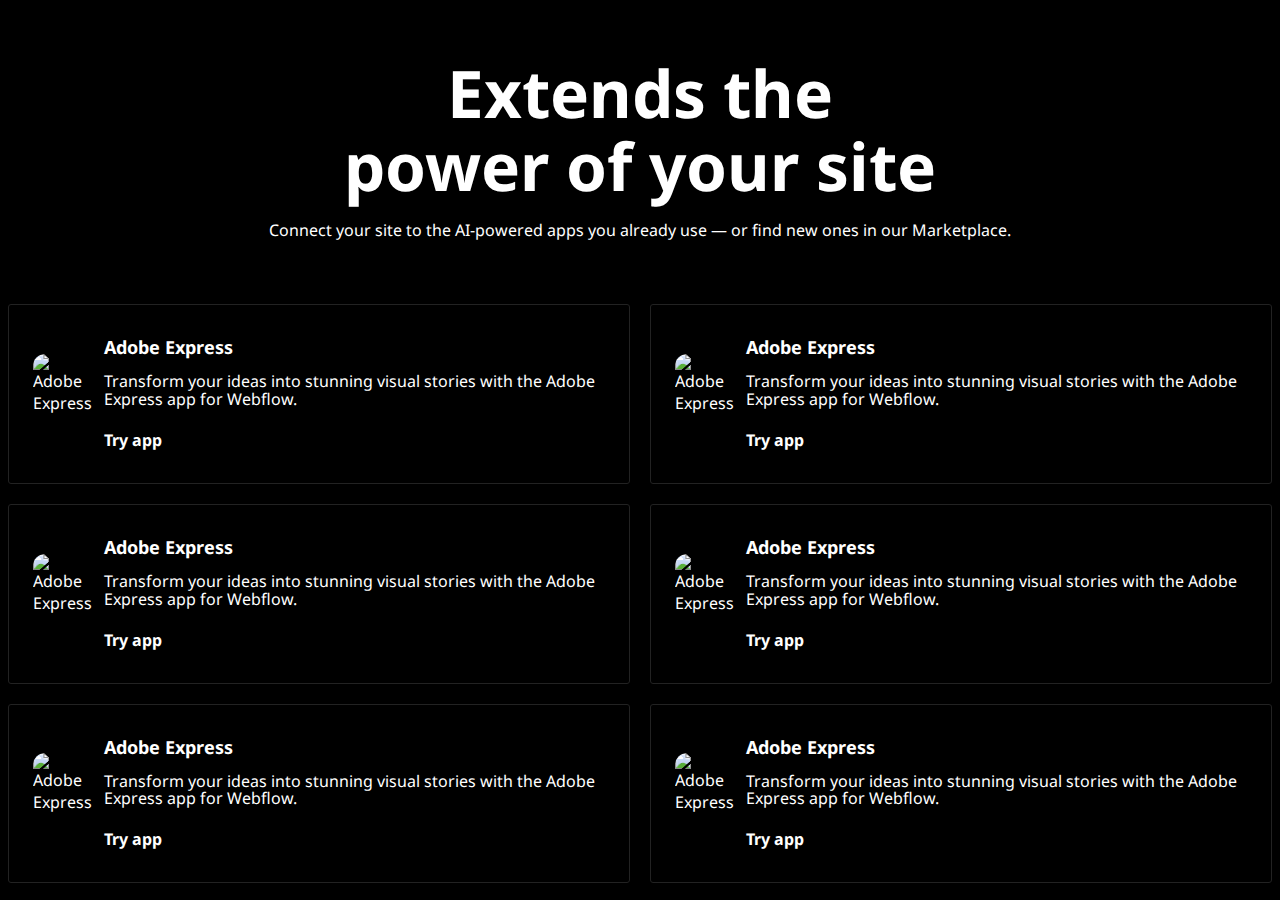
==== 6.11.2024/index.html @ a515a5c8 "init" ====
<!DOCTYPE html>
<html lang="en">
  <head>
    <meta charset="UTF-8" />
    <meta name="viewport" content="width=device-width, initial-scale=1.0" />
    <link rel="stylesheet" href="./styles/main.css" />
    <title>6.11.2024</title>
  </head>
  <body>
    <section>
      <div class="container">
        <div class="stack py-3">
          <h2 class="text-wrap-balance text-center section__title max-w-md">
            Extends the power of your site
          </h2>
          <p class="text-center text-wrap-balance">
            Connect your site to the AI-powered apps you already use — or find
            new ones in our Marketplace.
          </p>
        </div>
        <div class="grid">
          <div class="grid__item">
            <div class="inline card feature">
              <img
                class="feature__logo"
                src="https://cdn.prod.website-files.com/64f93520898fc6f3157fe5bb/66feaddbaba883aff7d31022_66e34e3a7b80d78e7192fc32_untitled__3_%25281%2529-p-500.avif"
                alt="Adobe Express"
              />
              <div class="feature__content">
                <div>
                  <h4>Adobe Express</h4>
                  <p>
                    Transform your ideas into stunning visual stories with the
                    Adobe Express app for Webflow.
                  </p>
                </div>
                <a>Try app</a>
              </div>
            </div>
          </div>
          <div class="grid__item">
            <div class="inline card feature">
              <img
                class="feature__logo"
                src="https://cdn.prod.website-files.com/64f93520898fc6f3157fe5bb/66feaddbaba883aff7d31022_66e34e3a7b80d78e7192fc32_untitled__3_%25281%2529-p-500.avif"
                alt="Adobe Express"
              />
              <div class="feature__content">
                <div>
                  <h4>Adobe Express</h4>
                  <p>
                    Transform your ideas into stunning visual stories with the
                    Adobe Express app for Webflow.
                  </p>
                </div>
                <a>Try app</a>
              </div>
            </div>
          </div>
          <div class="grid__item">
            <div class="inline card feature">
              <img
                class="feature__logo"
                src="https://cdn.prod.website-files.com/64f93520898fc6f3157fe5bb/66feaddbaba883aff7d31022_66e34e3a7b80d78e7192fc32_untitled__3_%25281%2529-p-500.avif"
                alt="Adobe Express"
              />
              <div class="feature__content">
                <div>
                  <h4>Adobe Express</h4>
                  <p>
                    Transform your ideas into stunning visual stories with the
                    Adobe Express app for Webflow.
                  </p>
                </div>
                <a>Try app</a>
              </div>
            </div>
          </div>
          <div class="grid__item">
            <div class="inline card feature">
              <img
                class="feature__logo"
                src="https://cdn.prod.website-files.com/64f93520898fc6f3157fe5bb/66feaddbaba883aff7d31022_66e34e3a7b80d78e7192fc32_untitled__3_%25281%2529-p-500.avif"
                alt="Adobe Express"
              />
              <div class="feature__content">
                <div>
                  <h4>Adobe Express</h4>
                  <p>
                    Transform your ideas into stunning visual stories with the
                    Adobe Express app for Webflow.
                  </p>
                </div>
                <a>Try app</a>
              </div>
            </div>
          </div>
          <div class="grid__item">
            <div class="inline card feature">
              <img
                class="feature__logo"
                src="https://cdn.prod.website-files.com/64f93520898fc6f3157fe5bb/66feaddbaba883aff7d31022_66e34e3a7b80d78e7192fc32_untitled__3_%25281%2529-p-500.avif"
                alt="Adobe Express"
              />
              <div class="feature__content">
                <div>
                  <h4>Adobe Express</h4>
                  <p>
                    Transform your ideas into stunning visual stories with the
                    Adobe Express app for Webflow.
                  </p>
                </div>
                <a>Try app</a>
              </div>
            </div>
          </div>
          <div class="grid__item">
            <div class="inline card feature">
              <img
                class="feature__logo"
                src="https://cdn.prod.website-files.com/64f93520898fc6f3157fe5bb/66feaddbaba883aff7d31022_66e34e3a7b80d78e7192fc32_untitled__3_%25281%2529-p-500.avif"
                alt="Adobe Express"
              />
              <div class="feature__content">
                <div>
                  <h4>Adobe Express</h4>
                  <p>
                    Transform your ideas into stunning visual stories with the
                    Adobe Express app for Webflow.
                  </p>
                </div>
                <a>Try app</a>
              </div>
            </div>
          </div>
        </div>
      </div>
    </section>
  </body>
</html>
---- 6.11.2024/styles/main.css ----
@import url("./1-settings/settings.css");
@import url("./3-generic/generic.css");
@import url("./4-element/element.css");
@import url("./5-objects/object.css");
@import url("./6-components/component.css");
@import url("./7-utitlities/utilities.css");
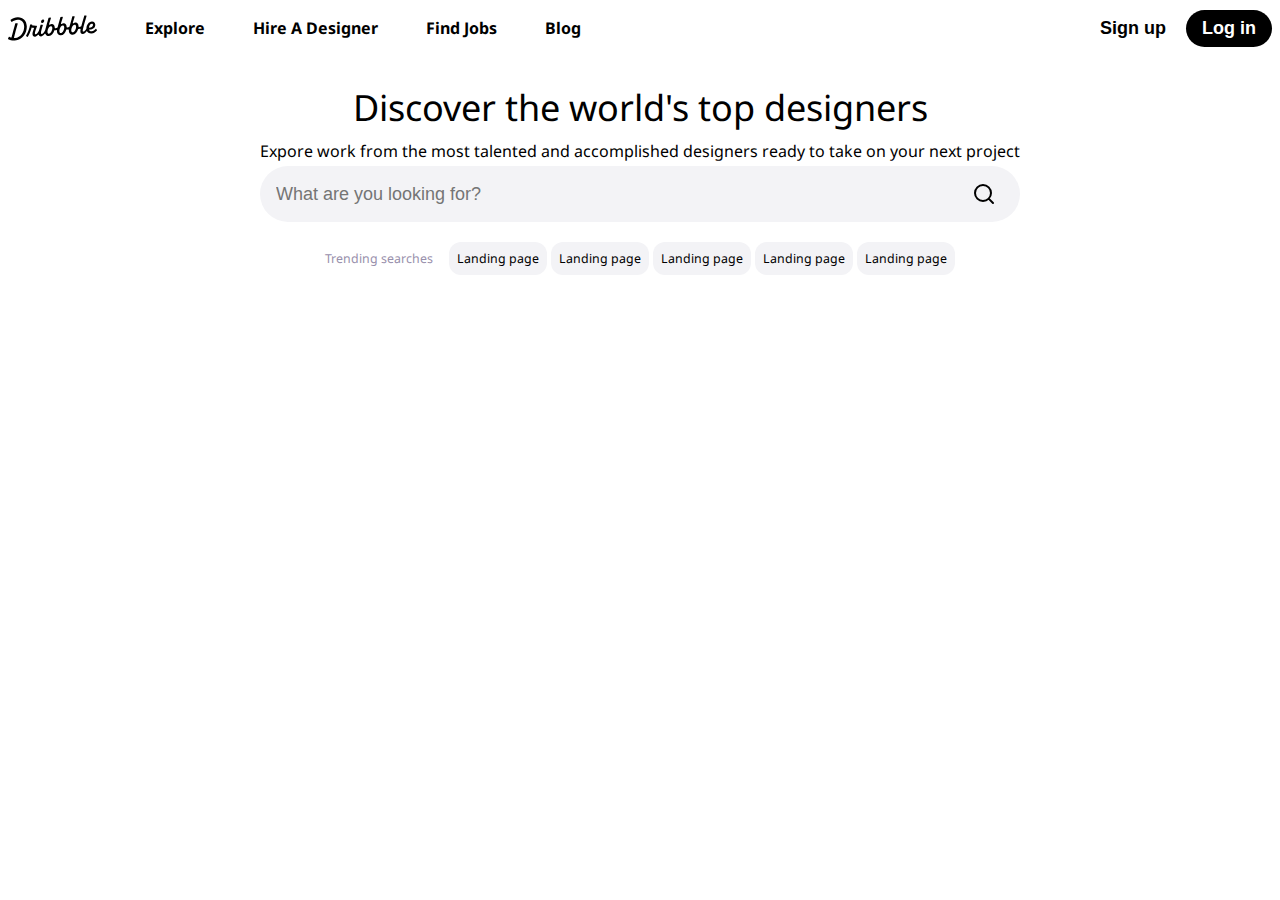
==== commit 172de005: "<mod> chang file date name" ====
--- a/6.11.2024/index.html
+++ b/6.11.2024/index.html
@@ -4,134 +4,118 @@
     <meta charset="UTF-8" />
     <meta name="viewport" content="width=device-width, initial-scale=1.0" />
     <link rel="stylesheet" href="./styles/main.css" />
-    <title>6.11.2024</title>
+    <title>7.11.2024</title>
   </head>
   <body>
+    <nav class="nav">
+      <!-- Nav Desktop -->
+      <div class="inline gap-3 hidden-lg">
+        <a class="nav__brand">
+          <svg
+            xmlns="http://www.w3.org/2000/svg"
+            width="210"
+            height="59"
+            viewBox="0 0 210 59"
+            fill="none"
+          >
+            <title>Dribbble: the community for graphic design</title>
+            <path
+              fill-rule="evenodd"
+              clip-rule="evenodd"
+              d="M206.622 31.928C207.065 31.4116 207.85 31.4352 208.253 31.986H208.25L209.784 34.0834C210.075 34.4864 210.073 35.0425 209.769 35.4349C207.106 38.8893 202.44 42.2143 196.81 42.5359C192.366 42.7887 188.701 41.1051 186.706 37.9221C186.311 37.2925 185.44 37.2557 184.997 37.8511C182.63 41.0286 179.766 43.5134 176.782 43.6845C171.467 43.9876 169.966 40.4228 171.28 32.563C171.412 31.7805 170.726 31.1192 169.987 31.3141C168.885 31.6065 167.715 31.7356 166.528 31.633C166.034 31.5907 165.571 31.8912 165.422 32.3811C163.455 38.8418 158.774 44.8518 152.715 45.1997C148.847 45.421 143.069 43.205 143.647 33.9462C143.695 33.1927 143.019 32.5999 142.323 32.8106C141.11 33.1795 139.804 33.3534 138.474 33.2401C137.981 33.1979 137.52 33.4983 137.371 33.9885C135.404 40.449 130.723 46.4592 124.664 46.8068C120.796 47.0282 115.018 44.8124 115.596 35.5536C115.644 34.7998 114.968 34.207 114.272 34.418C113.059 34.7869 111.753 34.9634 110.423 34.8473C109.93 34.8053 109.469 35.1057 109.32 35.5956C107.352 42.0564 102.672 48.0664 96.6132 48.4142C93.8613 48.5723 90.1398 47.4945 88.4308 43.5264C88.1016 42.7599 87.1144 42.6438 86.6257 43.3105C84.2334 46.5751 81.3193 49.152 78.2762 49.3259C75.1571 49.505 73.4509 48.2535 72.7091 46.0216C72.4458 45.2339 71.4609 45.0467 70.9293 45.6712C68.8002 48.1744 66.3749 50.0082 63.9216 50.1479C60.1393 50.3666 57.9619 47.563 57.7823 44.1667C57.5747 40.204 59.2887 35.564 61.2025 30.4999C61.4684 29.7964 60.9873 29.0348 60.2608 29.0032C59.157 28.956 57.8963 28.8399 56.7113 28.6185C56.1771 28.5159 55.6583 28.8479 55.5063 29.3907C53.243 37.4716 49.7771 45.392 46.8529 50.074C46.5263 50.5984 45.8505 50.7381 45.3593 50.377L43.1264 48.7331C42.6682 48.393 42.5441 47.7397 42.8504 47.247C47.0759 40.478 50.8278 29.8807 52.1215 22.0421C52.2025 21.5415 52.61 21.17 53.0986 21.141L56.0683 20.9697C56.7493 20.9302 57.2861 21.5652 57.162 22.2634L57.1493 22.3372C57.0379 22.959 57.4532 23.5439 58.0532 23.6257C60.7164 23.992 64.6963 24.0366 67.3975 23.9313C68.157 23.9023 68.6938 24.6875 68.4178 25.4226C66.2507 31.1876 63.3469 39.1765 63.5139 42.3382C63.5899 43.7662 64.2204 44.5462 65.3291 44.4829C67.4508 44.3619 70.7141 40.0959 73.1876 35.3455C73.2331 35.261 73.2659 35.169 73.2862 35.0741C74.1196 31.3543 75.3565 27.2068 76.6061 23.0163L76.6837 22.7561C76.8128 22.3188 77.1901 22.0131 77.6306 21.9868L81.1876 21.7839C81.9219 21.7417 82.4712 22.4795 82.2485 23.2093C82.0654 23.8112 81.883 24.409 81.7023 25.0014C78.5723 35.2603 75.9438 43.8759 79.4838 43.6742C81.7978 43.5422 85.0764 39.6164 87.8966 34.0279C87.9421 33.9356 87.9751 33.8381 87.9954 33.7355C88.1372 33.0055 88.3092 32.2416 88.5195 31.4432C90.1639 24.8753 92.0286 18.3691 93.8955 11.855C94.4717 9.8446 95.0481 7.83341 95.6182 5.81945C95.7449 5.37417 96.1245 5.06062 96.57 5.03426L100.221 4.82611C100.963 4.78396 101.512 5.52962 101.279 6.26474C99.8208 10.8388 98.2967 15.7106 96.8487 20.4006C96.5448 21.3887 97.603 22.2107 98.4386 21.6416C99.8791 20.6562 101.545 20.0027 103.158 19.9105C107.267 19.676 110.064 23.0565 110.332 28.1496C110.347 28.4184 110.363 28.7082 110.37 29.0032C110.385 29.5673 110.808 30.023 111.348 30.0704C113.282 30.2417 115.259 29.6673 116.786 28.3051C116.943 28.1654 117.049 27.9757 117.102 27.7701C118.616 21.8916 120.287 16.0568 121.959 10.2147C122.532 8.21455 123.105 6.21353 123.672 4.20956C123.798 3.76427 124.178 3.45072 124.624 3.42438L128.274 3.21623C129.016 3.17408 129.566 3.91972 129.333 4.65484C127.874 9.22892 126.35 14.1007 124.902 18.7907C124.598 19.7788 125.657 20.6008 126.492 20.0317C127.933 19.0463 129.599 18.3929 131.211 18.3006C135.32 18.0662 138.117 21.4466 138.386 26.5399C138.401 26.8084 138.416 27.0985 138.424 27.3935C138.436 27.9573 138.862 28.4132 139.401 28.4607C141.335 28.6318 143.312 28.0573 144.839 26.6951C144.996 26.5557 145.102 26.3659 145.156 26.1604C146.67 20.2818 148.34 14.4471 150.013 8.6051C150.586 6.60484 151.158 4.60372 151.725 2.59968C151.852 2.15439 152.232 1.84085 152.677 1.8145L156.328 1.60635C157.07 1.56419 157.619 2.30985 157.386 3.04497C155.928 7.61902 154.404 12.4908 152.956 17.1808C152.652 18.1689 153.71 18.991 154.546 18.4219C155.986 17.4364 157.652 16.783 159.265 16.6908C163.374 16.4563 166.171 19.8367 166.44 24.9299C166.455 25.2013 166.47 25.4885 166.477 25.7835C166.493 26.3447 166.913 26.8032 167.452 26.8507C169.323 27.0166 171.237 26.4844 172.741 25.2171C172.908 25.0774 173.024 24.8798 173.08 24.6637C174.804 18.0187 177.336 9.31324 179.777 0.981894C179.906 0.541877 180.285 0.236236 180.726 0.209888L184.344 0.0017367C185.078 -0.0404207 185.627 0.692063 185.407 1.42191C182.047 12.5778 179.308 22.3372 177.797 28.0944C175.789 35.9039 175.711 38.1567 177.994 38.025C179.911 37.9143 182.493 35.1952 184.928 31.0847C185.025 30.924 185.075 30.7397 185.083 30.5526C185.402 22.324 190.447 14.8385 197.946 14.409C202.969 14.1218 205.721 17.916 205.918 21.6495C206.293 28.7767 199.248 33.3324 192.42 32.9107C191.625 32.8606 191.047 33.7145 191.397 34.4574C192.351 36.4967 194.359 37.6352 197.787 37.4374C201.048 37.2531 204.468 34.439 206.622 31.928ZM93.7548 33.9278C92.1345 40.4228 94.1017 42.9652 96.646 42.8203C100.823 42.5805 104.864 34.9263 104.553 29.019C104.416 26.4396 102.907 25.0958 101.145 25.1961C98.2106 25.3646 95.0512 28.745 93.7548 33.9278ZM121.808 32.3207C120.188 38.8154 122.155 41.3581 124.7 41.2131H124.697C128.874 40.9734 132.917 33.3192 132.606 27.4119C132.472 24.8324 130.96 23.4886 129.198 23.5887C126.264 23.7574 123.105 27.1379 121.808 32.3207ZM149.862 30.7133C148.242 37.2082 150.209 39.7509 152.753 39.606H152.751C156.925 39.3662 160.971 31.712 160.66 25.8047C160.525 23.2251 159.014 21.8814 157.252 21.9815C154.318 22.1501 151.158 25.5307 149.862 30.7133ZM200.584 22.2239C200.559 20.5218 199.513 19.2887 197.817 19.3862H197.815C194.483 19.5785 191.875 23.1856 191.045 27.562C190.913 28.2577 191.422 28.9058 192.103 28.8899C196.407 28.7821 200.721 25.9416 200.584 22.2239ZM44.3525 25.3837C43.9171 12.1962 35.3423 3.49339 22.6712 3.94658C17.2307 4.19426 11.0052 6.25733 6.32164 9.9461C5.88113 10.2939 5.76719 10.9315 6.06593 11.4163L8.05331 14.6519C8.39254 15.2052 9.11407 15.3185 9.60776 14.9075C13.1724 11.9459 18.0383 10.0041 22.7193 9.79855C31.403 9.43757 37.7828 14.9971 38.1551 25.7367C38.6209 38.2417 30.2157 52.5461 16.7091 53.3207C16.2382 53.3471 15.7471 53.3577 15.2559 53.3577C14.5673 53.3577 14.0585 52.6858 14.2306 51.9901C16.8357 41.4744 19.8763 30.1974 22.9776 19.7029C23.1928 18.973 22.6459 18.2458 21.9143 18.288L17.9648 18.5146C17.5218 18.5409 17.142 18.8492 17.0129 19.2918C14.0331 29.6045 11.0508 40.7895 8.36723 51.284C8.21279 51.89 7.59761 52.2379 7.02544 52.0427C5.62543 51.566 4.34693 51.0232 3.2583 50.3881C2.73677 50.0825 2.07601 50.2987 1.80765 50.8571L0.11142 54.4037C-0.139216 54.9281 0.0455967 55.5709 0.539275 55.8527C4.38489 58.0345 10.223 59.2806 16.0914 58.9462C35.4032 57.8393 44.864 40.0015 44.3525 25.3889V25.3837ZM82.3044 9.18082C79.955 9.31518 77.8713 11.9553 78.0183 14.7377C78.1143 16.5715 79.2917 17.7967 81.1195 17.694C83.4689 17.5596 85.6106 14.7798 85.4714 12.1318C85.3754 10.298 84.0005 9.08333 82.3044 9.18082Z"
+              fill="currentColor"
+            ></path>
+          </svg>
+        </a>
+
+        <ul class="nav__list gap-3">
+          <li class="nav__item">Explore</li>
+          <li class="nav__item">Hire A Designer</li>
+          <li class="nav__item">Find Jobs</li>
+          <li class="nav__item">Blog</li>
+        </ul>
+      </div>
+
+      <!-- Nav Mobile   -->
+      <div class="inline hidden-xs">
+        <button class="btn--ghost">
+          <svg
+            width="35"
+            height="35"
+            viewBox="0 0 15 15"
+            fill="none"
+            xmlns="http://www.w3.org/2000/svg"
+          >
+            <path
+              d="M2 4.5C2 4.22386 2.22386 4 2.5 4H12.5C12.7761 4 13 4.22386 13 4.5C13 4.77614 12.7761 5 12.5 5H2.5C2.22386 5 2 4.77614 2 4.5ZM2 7.5C2 7.22386 2.22386 7 2.5 7H7.5C7.77614 7 8 7.22386 8 7.5C8 7.77614 7.77614 8 7.5 8H2.5C2.22386 8 2 7.77614 2 7.5ZM2 10.5C2 10.2239 2.22386 10 2.5 10H10.5C10.7761 10 11 10.2239 11 10.5C11 10.7761 10.7761 11 10.5 11H2.5C2.22386 11 2 10.7761 2 10.5Z"
+              fill="currentColor"
+              fill-rule="evenodd"
+              clip-rule="evenodd"
+            ></path>
+          </svg>
+        </button>
+        <a class="nav__brand">
+          <svg
+            xmlns="http://www.w3.org/2000/svg"
+            width="210"
+            height="59"
+            viewBox="0 0 210 59"
+            fill="none"
+          >
+            <title>Dribbble: the community for graphic design</title>
+            <path
+              fill-rule="evenodd"
+              clip-rule="evenodd"
+              d="M206.622 31.928C207.065 31.4116 207.85 31.4352 208.253 31.986H208.25L209.784 34.0834C210.075 34.4864 210.073 35.0425 209.769 35.4349C207.106 38.8893 202.44 42.2143 196.81 42.5359C192.366 42.7887 188.701 41.1051 186.706 37.9221C186.311 37.2925 185.44 37.2557 184.997 37.8511C182.63 41.0286 179.766 43.5134 176.782 43.6845C171.467 43.9876 169.966 40.4228 171.28 32.563C171.412 31.7805 170.726 31.1192 169.987 31.3141C168.885 31.6065 167.715 31.7356 166.528 31.633C166.034 31.5907 165.571 31.8912 165.422 32.3811C163.455 38.8418 158.774 44.8518 152.715 45.1997C148.847 45.421 143.069 43.205 143.647 33.9462C143.695 33.1927 143.019 32.5999 142.323 32.8106C141.11 33.1795 139.804 33.3534 138.474 33.2401C137.981 33.1979 137.52 33.4983 137.371 33.9885C135.404 40.449 130.723 46.4592 124.664 46.8068C120.796 47.0282 115.018 44.8124 115.596 35.5536C115.644 34.7998 114.968 34.207 114.272 34.418C113.059 34.7869 111.753 34.9634 110.423 34.8473C109.93 34.8053 109.469 35.1057 109.32 35.5956C107.352 42.0564 102.672 48.0664 96.6132 48.4142C93.8613 48.5723 90.1398 47.4945 88.4308 43.5264C88.1016 42.7599 87.1144 42.6438 86.6257 43.3105C84.2334 46.5751 81.3193 49.152 78.2762 49.3259C75.1571 49.505 73.4509 48.2535 72.7091 46.0216C72.4458 45.2339 71.4609 45.0467 70.9293 45.6712C68.8002 48.1744 66.3749 50.0082 63.9216 50.1479C60.1393 50.3666 57.9619 47.563 57.7823 44.1667C57.5747 40.204 59.2887 35.564 61.2025 30.4999C61.4684 29.7964 60.9873 29.0348 60.2608 29.0032C59.157 28.956 57.8963 28.8399 56.7113 28.6185C56.1771 28.5159 55.6583 28.8479 55.5063 29.3907C53.243 37.4716 49.7771 45.392 46.8529 50.074C46.5263 50.5984 45.8505 50.7381 45.3593 50.377L43.1264 48.7331C42.6682 48.393 42.5441 47.7397 42.8504 47.247C47.0759 40.478 50.8278 29.8807 52.1215 22.0421C52.2025 21.5415 52.61 21.17 53.0986 21.141L56.0683 20.9697C56.7493 20.9302 57.2861 21.5652 57.162 22.2634L57.1493 22.3372C57.0379 22.959 57.4532 23.5439 58.0532 23.6257C60.7164 23.992 64.6963 24.0366 67.3975 23.9313C68.157 23.9023 68.6938 24.6875 68.4178 25.4226C66.2507 31.1876 63.3469 39.1765 63.5139 42.3382C63.5899 43.7662 64.2204 44.5462 65.3291 44.4829C67.4508 44.3619 70.7141 40.0959 73.1876 35.3455C73.2331 35.261 73.2659 35.169 73.2862 35.0741C74.1196 31.3543 75.3565 27.2068 76.6061 23.0163L76.6837 22.7561C76.8128 22.3188 77.1901 22.0131 77.6306 21.9868L81.1876 21.7839C81.9219 21.7417 82.4712 22.4795 82.2485 23.2093C82.0654 23.8112 81.883 24.409 81.7023 25.0014C78.5723 35.2603 75.9438 43.8759 79.4838 43.6742C81.7978 43.5422 85.0764 39.6164 87.8966 34.0279C87.9421 33.9356 87.9751 33.8381 87.9954 33.7355C88.1372 33.0055 88.3092 32.2416 88.5195 31.4432C90.1639 24.8753 92.0286 18.3691 93.8955 11.855C94.4717 9.8446 95.0481 7.83341 95.6182 5.81945C95.7449 5.37417 96.1245 5.06062 96.57 5.03426L100.221 4.82611C100.963 4.78396 101.512 5.52962 101.279 6.26474C99.8208 10.8388 98.2967 15.7106 96.8487 20.4006C96.5448 21.3887 97.603 22.2107 98.4386 21.6416C99.8791 20.6562 101.545 20.0027 103.158 19.9105C107.267 19.676 110.064 23.0565 110.332 28.1496C110.347 28.4184 110.363 28.7082 110.37 29.0032C110.385 29.5673 110.808 30.023 111.348 30.0704C113.282 30.2417 115.259 29.6673 116.786 28.3051C116.943 28.1654 117.049 27.9757 117.102 27.7701C118.616 21.8916 120.287 16.0568 121.959 10.2147C122.532 8.21455 123.105 6.21353 123.672 4.20956C123.798 3.76427 124.178 3.45072 124.624 3.42438L128.274 3.21623C129.016 3.17408 129.566 3.91972 129.333 4.65484C127.874 9.22892 126.35 14.1007 124.902 18.7907C124.598 19.7788 125.657 20.6008 126.492 20.0317C127.933 19.0463 129.599 18.3929 131.211 18.3006C135.32 18.0662 138.117 21.4466 138.386 26.5399C138.401 26.8084 138.416 27.0985 138.424 27.3935C138.436 27.9573 138.862 28.4132 139.401 28.4607C141.335 28.6318 143.312 28.0573 144.839 26.6951C144.996 26.5557 145.102 26.3659 145.156 26.1604C146.67 20.2818 148.34 14.4471 150.013 8.6051C150.586 6.60484 151.158 4.60372 151.725 2.59968C151.852 2.15439 152.232 1.84085 152.677 1.8145L156.328 1.60635C157.07 1.56419 157.619 2.30985 157.386 3.04497C155.928 7.61902 154.404 12.4908 152.956 17.1808C152.652 18.1689 153.71 18.991 154.546 18.4219C155.986 17.4364 157.652 16.783 159.265 16.6908C163.374 16.4563 166.171 19.8367 166.44 24.9299C166.455 25.2013 166.47 25.4885 166.477 25.7835C166.493 26.3447 166.913 26.8032 167.452 26.8507C169.323 27.0166 171.237 26.4844 172.741 25.2171C172.908 25.0774 173.024 24.8798 173.08 24.6637C174.804 18.0187 177.336 9.31324 179.777 0.981894C179.906 0.541877 180.285 0.236236 180.726 0.209888L184.344 0.0017367C185.078 -0.0404207 185.627 0.692063 185.407 1.42191C182.047 12.5778 179.308 22.3372 177.797 28.0944C175.789 35.9039 175.711 38.1567 177.994 38.025C179.911 37.9143 182.493 35.1952 184.928 31.0847C185.025 30.924 185.075 30.7397 185.083 30.5526C185.402 22.324 190.447 14.8385 197.946 14.409C202.969 14.1218 205.721 17.916 205.918 21.6495C206.293 28.7767 199.248 33.3324 192.42 32.9107C191.625 32.8606 191.047 33.7145 191.397 34.4574C192.351 36.4967 194.359 37.6352 197.787 37.4374C201.048 37.2531 204.468 34.439 206.622 31.928ZM93.7548 33.9278C92.1345 40.4228 94.1017 42.9652 96.646 42.8203C100.823 42.5805 104.864 34.9263 104.553 29.019C104.416 26.4396 102.907 25.0958 101.145 25.1961C98.2106 25.3646 95.0512 28.745 93.7548 33.9278ZM121.808 32.3207C120.188 38.8154 122.155 41.3581 124.7 41.2131H124.697C128.874 40.9734 132.917 33.3192 132.606 27.4119C132.472 24.8324 130.96 23.4886 129.198 23.5887C126.264 23.7574 123.105 27.1379 121.808 32.3207ZM149.862 30.7133C148.242 37.2082 150.209 39.7509 152.753 39.606H152.751C156.925 39.3662 160.971 31.712 160.66 25.8047C160.525 23.2251 159.014 21.8814 157.252 21.9815C154.318 22.1501 151.158 25.5307 149.862 30.7133ZM200.584 22.2239C200.559 20.5218 199.513 19.2887 197.817 19.3862H197.815C194.483 19.5785 191.875 23.1856 191.045 27.562C190.913 28.2577 191.422 28.9058 192.103 28.8899C196.407 28.7821 200.721 25.9416 200.584 22.2239ZM44.3525 25.3837C43.9171 12.1962 35.3423 3.49339 22.6712 3.94658C17.2307 4.19426 11.0052 6.25733 6.32164 9.9461C5.88113 10.2939 5.76719 10.9315 6.06593 11.4163L8.05331 14.6519C8.39254 15.2052 9.11407 15.3185 9.60776 14.9075C13.1724 11.9459 18.0383 10.0041 22.7193 9.79855C31.403 9.43757 37.7828 14.9971 38.1551 25.7367C38.6209 38.2417 30.2157 52.5461 16.7091 53.3207C16.2382 53.3471 15.7471 53.3577 15.2559 53.3577C14.5673 53.3577 14.0585 52.6858 14.2306 51.9901C16.8357 41.4744 19.8763 30.1974 22.9776 19.7029C23.1928 18.973 22.6459 18.2458 21.9143 18.288L17.9648 18.5146C17.5218 18.5409 17.142 18.8492 17.0129 19.2918C14.0331 29.6045 11.0508 40.7895 8.36723 51.284C8.21279 51.89 7.59761 52.2379 7.02544 52.0427C5.62543 51.566 4.34693 51.0232 3.2583 50.3881C2.73677 50.0825 2.07601 50.2987 1.80765 50.8571L0.11142 54.4037C-0.139216 54.9281 0.0455967 55.5709 0.539275 55.8527C4.38489 58.0345 10.223 59.2806 16.0914 58.9462C35.4032 57.8393 44.864 40.0015 44.3525 25.3889V25.3837ZM82.3044 9.18082C79.955 9.31518 77.8713 11.9553 78.0183 14.7377C78.1143 16.5715 79.2917 17.7967 81.1195 17.694C83.4689 17.5596 85.6106 14.7798 85.4714 12.1318C85.3754 10.298 84.0005 9.08333 82.3044 9.18082Z"
+              fill="currentColor"
+            ></path>
+          </svg>
+        </a>
+      </div>
+
+      <div class="inline">
+        <button class="btn--ghost hidden-lg">Sign up</but>
+        <button class="btn--contained">Log in</button>
+      </div>
+    </nav>
     <section>
-      <div class="container">
-        <div class="stack py-3">
-          <h2 class="text-wrap-balance text-center section__title max-w-md">
-            Extends the power of your site
-          </h2>
-          <p class="text-center text-wrap-balance">
-            Connect your site to the AI-powered apps you already use — or find
-            new ones in our Marketplace.
-          </p>
+      <div class="container stack --ce">
+        <h2>Discover the world's top designers</h2>
+        <p class="text-center">
+          Expore work from the most talented and accomplished designers ready to
+          take on your next project
+        </p>
+        <div class="input-wrapper--contained">
+          <input type="text" placeholder="What are you looking for?" />
+          <button class="input__adornment--end">
+            <svg
+              xmlns="http://www.w3.org/2000/svg"
+              width="24"
+              height="24"
+              viewBox="0 0 24 24"
+              fill="none"
+              role="img"
+              class="icon"
+            >
+              <path
+                d="M21 21L16.65 16.65M19 11C19 15.4183 15.4183 19 11 19C6.58172 19 3 15.4183 3 11C3 6.58172 6.58172 3 11 3C15.4183 3 19 6.58172 19 11Z"
+                stroke="currentColor"
+                stroke-width="2"
+                stroke-linecap="round"
+                stroke-linejoin="round"
+              ></path>
+            </svg>
+          </button>
         </div>
-        <div class="grid">
-          <div class="grid__item">
-            <div class="inline card feature">
-              <img
-                class="feature__logo"
-                src="https://cdn.prod.website-files.com/64f93520898fc6f3157fe5bb/66feaddbaba883aff7d31022_66e34e3a7b80d78e7192fc32_untitled__3_%25281%2529-p-500.avif"
-                alt="Adobe Express"
-              />
-              <div class="feature__content">
-                <div>
-                  <h4>Adobe Express</h4>
-                  <p>
-                    Transform your ideas into stunning visual stories with the
-                    Adobe Express app for Webflow.
-                  </p>
-                </div>
-                <a>Try app</a>
-              </div>
-            </div>
-          </div>
-          <div class="grid__item">
-            <div class="inline card feature">
-              <img
-                class="feature__logo"
-                src="https://cdn.prod.website-files.com/64f93520898fc6f3157fe5bb/66feaddbaba883aff7d31022_66e34e3a7b80d78e7192fc32_untitled__3_%25281%2529-p-500.avif"
-                alt="Adobe Express"
-              />
-              <div class="feature__content">
-                <div>
-                  <h4>Adobe Express</h4>
-                  <p>
-                    Transform your ideas into stunning visual stories with the
-                    Adobe Express app for Webflow.
-                  </p>
-                </div>
-                <a>Try app</a>
-              </div>
-            </div>
-          </div>
-          <div class="grid__item">
-            <div class="inline card feature">
-              <img
-                class="feature__logo"
-                src="https://cdn.prod.website-files.com/64f93520898fc6f3157fe5bb/66feaddbaba883aff7d31022_66e34e3a7b80d78e7192fc32_untitled__3_%25281%2529-p-500.avif"
-                alt="Adobe Express"
-              />
-              <div class="feature__content">
-                <div>
-                  <h4>Adobe Express</h4>
-                  <p>
-                    Transform your ideas into stunning visual stories with the
-                    Adobe Express app for Webflow.
-                  </p>
-                </div>
-                <a>Try app</a>
-              </div>
-            </div>
-          </div>
-          <div class="grid__item">
-            <div class="inline card feature">
-              <img
-                class="feature__logo"
-                src="https://cdn.prod.website-files.com/64f93520898fc6f3157fe5bb/66feaddbaba883aff7d31022_66e34e3a7b80d78e7192fc32_untitled__3_%25281%2529-p-500.avif"
-                alt="Adobe Express"
-              />
-              <div class="feature__content">
-                <div>
-                  <h4>Adobe Express</h4>
-                  <p>
-                    Transform your ideas into stunning visual stories with the
-                    Adobe Express app for Webflow.
-                  </p>
-                </div>
-                <a>Try app</a>
-              </div>
-            </div>
-          </div>
-          <div class="grid__item">
-            <div class="inline card feature">
-              <img
-                class="feature__logo"
-                src="https://cdn.prod.website-files.com/64f93520898fc6f3157fe5bb/66feaddbaba883aff7d31022_66e34e3a7b80d78e7192fc32_untitled__3_%25281%2529-p-500.avif"
-                alt="Adobe Express"
-              />
-              <div class="feature__content">
-                <div>
-                  <h4>Adobe Express</h4>
-                  <p>
-                    Transform your ideas into stunning visual stories with the
-                    Adobe Express app for Webflow.
-                  </p>
-                </div>
-                <a>Try app</a>
-              </div>
-            </div>
-          </div>
-          <div class="grid__item">
-            <div class="inline card feature">
-              <img
-                class="feature__logo"
-                src="https://cdn.prod.website-files.com/64f93520898fc6f3157fe5bb/66feaddbaba883aff7d31022_66e34e3a7b80d78e7192fc32_untitled__3_%25281%2529-p-500.avif"
-                alt="Adobe Express"
-              />
-              <div class="feature__content">
-                <div>
-                  <h4>Adobe Express</h4>
-                  <p>
-                    Transform your ideas into stunning visual stories with the
-                    Adobe Express app for Webflow.
-                  </p>
-                </div>
-                <a>Try app</a>
-              </div>
-            </div>
+        <div class="inline suggestion">
+          <p>Trending searches</p>
+          <div class="inline">
+
+            <div class="chip"><p>Landing page</p></div>
+            <div class="chip"><p>Landing page</p></div>
+            <div class="chip"><p>Landing page</p></div>
+            <div class="chip"><p>Landing page</p></div>
+            <div class="chip"><p>Landing page</p></div>
           </div>
         </div>
       </div>
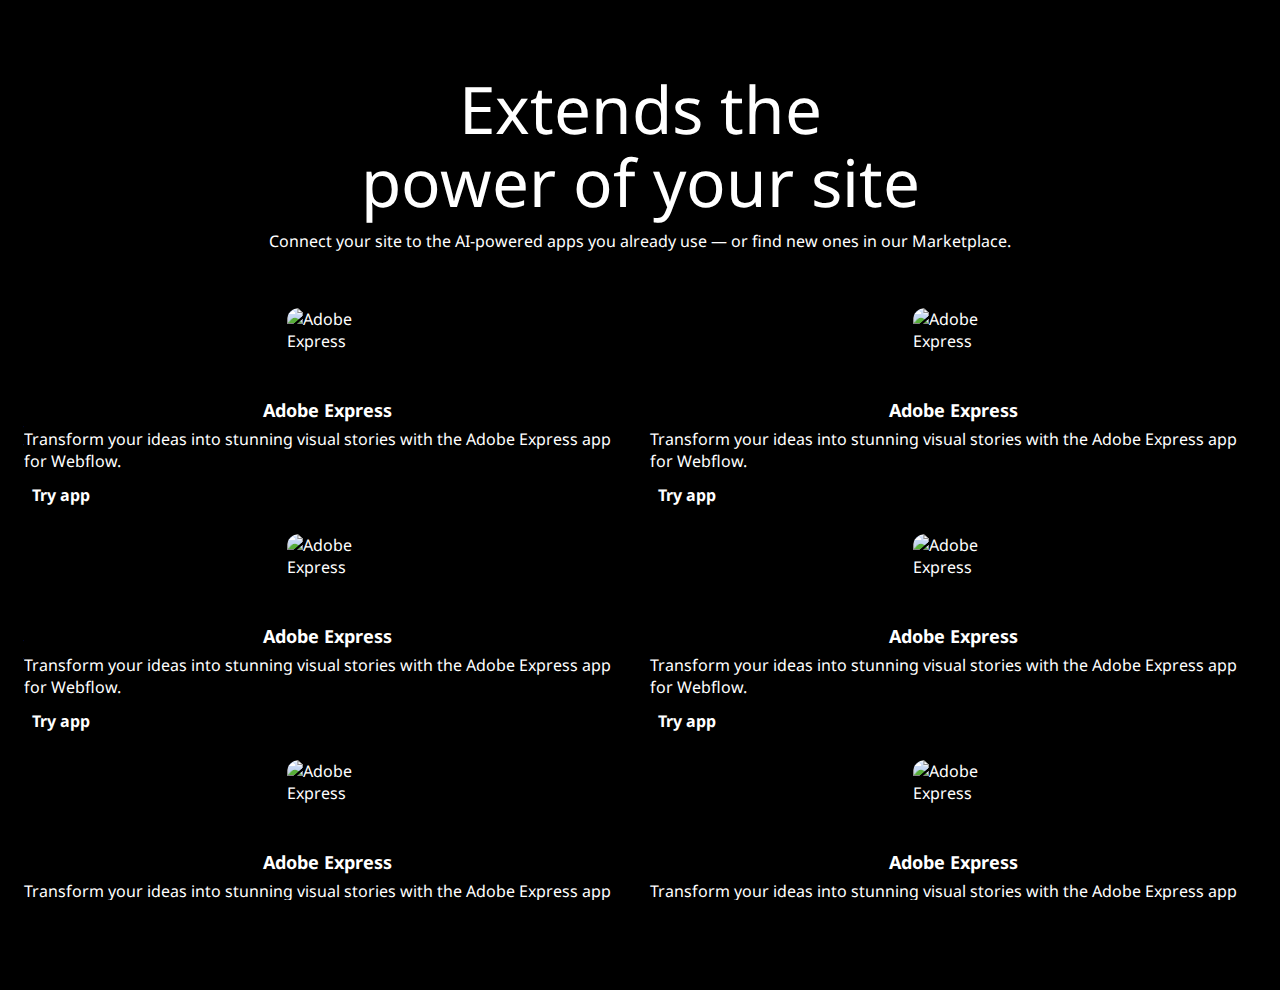
==== commit 969904cd: "<mod> change file name" ====
--- a/6.11.2024/index.html
+++ b/6.11.2024/index.html
@@ -4,118 +4,134 @@
     <meta charset="UTF-8" />
     <meta name="viewport" content="width=device-width, initial-scale=1.0" />
     <link rel="stylesheet" href="./styles/main.css" />
-    <title>7.11.2024</title>
+    <title>6.11.2024</title>
   </head>
   <body>
-    <nav class="nav">
-      <!-- Nav Desktop -->
-      <div class="inline gap-3 hidden-lg">
-        <a class="nav__brand">
-          <svg
-            xmlns="http://www.w3.org/2000/svg"
-            width="210"
-            height="59"
-            viewBox="0 0 210 59"
-            fill="none"
-          >
-            <title>Dribbble: the community for graphic design</title>
-            <path
-              fill-rule="evenodd"
-              clip-rule="evenodd"
-              d="M206.622 31.928C207.065 31.4116 207.85 31.4352 208.253 31.986H208.25L209.784 34.0834C210.075 34.4864 210.073 35.0425 209.769 35.4349C207.106 38.8893 202.44 42.2143 196.81 42.5359C192.366 42.7887 188.701 41.1051 186.706 37.9221C186.311 37.2925 185.44 37.2557 184.997 37.8511C182.63 41.0286 179.766 43.5134 176.782 43.6845C171.467 43.9876 169.966 40.4228 171.28 32.563C171.412 31.7805 170.726 31.1192 169.987 31.3141C168.885 31.6065 167.715 31.7356 166.528 31.633C166.034 31.5907 165.571 31.8912 165.422 32.3811C163.455 38.8418 158.774 44.8518 152.715 45.1997C148.847 45.421 143.069 43.205 143.647 33.9462C143.695 33.1927 143.019 32.5999 142.323 32.8106C141.11 33.1795 139.804 33.3534 138.474 33.2401C137.981 33.1979 137.52 33.4983 137.371 33.9885C135.404 40.449 130.723 46.4592 124.664 46.8068C120.796 47.0282 115.018 44.8124 115.596 35.5536C115.644 34.7998 114.968 34.207 114.272 34.418C113.059 34.7869 111.753 34.9634 110.423 34.8473C109.93 34.8053 109.469 35.1057 109.32 35.5956C107.352 42.0564 102.672 48.0664 96.6132 48.4142C93.8613 48.5723 90.1398 47.4945 88.4308 43.5264C88.1016 42.7599 87.1144 42.6438 86.6257 43.3105C84.2334 46.5751 81.3193 49.152 78.2762 49.3259C75.1571 49.505 73.4509 48.2535 72.7091 46.0216C72.4458 45.2339 71.4609 45.0467 70.9293 45.6712C68.8002 48.1744 66.3749 50.0082 63.9216 50.1479C60.1393 50.3666 57.9619 47.563 57.7823 44.1667C57.5747 40.204 59.2887 35.564 61.2025 30.4999C61.4684 29.7964 60.9873 29.0348 60.2608 29.0032C59.157 28.956 57.8963 28.8399 56.7113 28.6185C56.1771 28.5159 55.6583 28.8479 55.5063 29.3907C53.243 37.4716 49.7771 45.392 46.8529 50.074C46.5263 50.5984 45.8505 50.7381 45.3593 50.377L43.1264 48.7331C42.6682 48.393 42.5441 47.7397 42.8504 47.247C47.0759 40.478 50.8278 29.8807 52.1215 22.0421C52.2025 21.5415 52.61 21.17 53.0986 21.141L56.0683 20.9697C56.7493 20.9302 57.2861 21.5652 57.162 22.2634L57.1493 22.3372C57.0379 22.959 57.4532 23.5439 58.0532 23.6257C60.7164 23.992 64.6963 24.0366 67.3975 23.9313C68.157 23.9023 68.6938 24.6875 68.4178 25.4226C66.2507 31.1876 63.3469 39.1765 63.5139 42.3382C63.5899 43.7662 64.2204 44.5462 65.3291 44.4829C67.4508 44.3619 70.7141 40.0959 73.1876 35.3455C73.2331 35.261 73.2659 35.169 73.2862 35.0741C74.1196 31.3543 75.3565 27.2068 76.6061 23.0163L76.6837 22.7561C76.8128 22.3188 77.1901 22.0131 77.6306 21.9868L81.1876 21.7839C81.9219 21.7417 82.4712 22.4795 82.2485 23.2093C82.0654 23.8112 81.883 24.409 81.7023 25.0014C78.5723 35.2603 75.9438 43.8759 79.4838 43.6742C81.7978 43.5422 85.0764 39.6164 87.8966 34.0279C87.9421 33.9356 87.9751 33.8381 87.9954 33.7355C88.1372 33.0055 88.3092 32.2416 88.5195 31.4432C90.1639 24.8753 92.0286 18.3691 93.8955 11.855C94.4717 9.8446 95.0481 7.83341 95.6182 5.81945C95.7449 5.37417 96.1245 5.06062 96.57 5.03426L100.221 4.82611C100.963 4.78396 101.512 5.52962 101.279 6.26474C99.8208 10.8388 98.2967 15.7106 96.8487 20.4006C96.5448 21.3887 97.603 22.2107 98.4386 21.6416C99.8791 20.6562 101.545 20.0027 103.158 19.9105C107.267 19.676 110.064 23.0565 110.332 28.1496C110.347 28.4184 110.363 28.7082 110.37 29.0032C110.385 29.5673 110.808 30.023 111.348 30.0704C113.282 30.2417 115.259 29.6673 116.786 28.3051C116.943 28.1654 117.049 27.9757 117.102 27.7701C118.616 21.8916 120.287 16.0568 121.959 10.2147C122.532 8.21455 123.105 6.21353 123.672 4.20956C123.798 3.76427 124.178 3.45072 124.624 3.42438L128.274 3.21623C129.016 3.17408 129.566 3.91972 129.333 4.65484C127.874 9.22892 126.35 14.1007 124.902 18.7907C124.598 19.7788 125.657 20.6008 126.492 20.0317C127.933 19.0463 129.599 18.3929 131.211 18.3006C135.32 18.0662 138.117 21.4466 138.386 26.5399C138.401 26.8084 138.416 27.0985 138.424 27.3935C138.436 27.9573 138.862 28.4132 139.401 28.4607C141.335 28.6318 143.312 28.0573 144.839 26.6951C144.996 26.5557 145.102 26.3659 145.156 26.1604C146.67 20.2818 148.34 14.4471 150.013 8.6051C150.586 6.60484 151.158 4.60372 151.725 2.59968C151.852 2.15439 152.232 1.84085 152.677 1.8145L156.328 1.60635C157.07 1.56419 157.619 2.30985 157.386 3.04497C155.928 7.61902 154.404 12.4908 152.956 17.1808C152.652 18.1689 153.71 18.991 154.546 18.4219C155.986 17.4364 157.652 16.783 159.265 16.6908C163.374 16.4563 166.171 19.8367 166.44 24.9299C166.455 25.2013 166.47 25.4885 166.477 25.7835C166.493 26.3447 166.913 26.8032 167.452 26.8507C169.323 27.0166 171.237 26.4844 172.741 25.2171C172.908 25.0774 173.024 24.8798 173.08 24.6637C174.804 18.0187 177.336 9.31324 179.777 0.981894C179.906 0.541877 180.285 0.236236 180.726 0.209888L184.344 0.0017367C185.078 -0.0404207 185.627 0.692063 185.407 1.42191C182.047 12.5778 179.308 22.3372 177.797 28.0944C175.789 35.9039 175.711 38.1567 177.994 38.025C179.911 37.9143 182.493 35.1952 184.928 31.0847C185.025 30.924 185.075 30.7397 185.083 30.5526C185.402 22.324 190.447 14.8385 197.946 14.409C202.969 14.1218 205.721 17.916 205.918 21.6495C206.293 28.7767 199.248 33.3324 192.42 32.9107C191.625 32.8606 191.047 33.7145 191.397 34.4574C192.351 36.4967 194.359 37.6352 197.787 37.4374C201.048 37.2531 204.468 34.439 206.622 31.928ZM93.7548 33.9278C92.1345 40.4228 94.1017 42.9652 96.646 42.8203C100.823 42.5805 104.864 34.9263 104.553 29.019C104.416 26.4396 102.907 25.0958 101.145 25.1961C98.2106 25.3646 95.0512 28.745 93.7548 33.9278ZM121.808 32.3207C120.188 38.8154 122.155 41.3581 124.7 41.2131H124.697C128.874 40.9734 132.917 33.3192 132.606 27.4119C132.472 24.8324 130.96 23.4886 129.198 23.5887C126.264 23.7574 123.105 27.1379 121.808 32.3207ZM149.862 30.7133C148.242 37.2082 150.209 39.7509 152.753 39.606H152.751C156.925 39.3662 160.971 31.712 160.66 25.8047C160.525 23.2251 159.014 21.8814 157.252 21.9815C154.318 22.1501 151.158 25.5307 149.862 30.7133ZM200.584 22.2239C200.559 20.5218 199.513 19.2887 197.817 19.3862H197.815C194.483 19.5785 191.875 23.1856 191.045 27.562C190.913 28.2577 191.422 28.9058 192.103 28.8899C196.407 28.7821 200.721 25.9416 200.584 22.2239ZM44.3525 25.3837C43.9171 12.1962 35.3423 3.49339 22.6712 3.94658C17.2307 4.19426 11.0052 6.25733 6.32164 9.9461C5.88113 10.2939 5.76719 10.9315 6.06593 11.4163L8.05331 14.6519C8.39254 15.2052 9.11407 15.3185 9.60776 14.9075C13.1724 11.9459 18.0383 10.0041 22.7193 9.79855C31.403 9.43757 37.7828 14.9971 38.1551 25.7367C38.6209 38.2417 30.2157 52.5461 16.7091 53.3207C16.2382 53.3471 15.7471 53.3577 15.2559 53.3577C14.5673 53.3577 14.0585 52.6858 14.2306 51.9901C16.8357 41.4744 19.8763 30.1974 22.9776 19.7029C23.1928 18.973 22.6459 18.2458 21.9143 18.288L17.9648 18.5146C17.5218 18.5409 17.142 18.8492 17.0129 19.2918C14.0331 29.6045 11.0508 40.7895 8.36723 51.284C8.21279 51.89 7.59761 52.2379 7.02544 52.0427C5.62543 51.566 4.34693 51.0232 3.2583 50.3881C2.73677 50.0825 2.07601 50.2987 1.80765 50.8571L0.11142 54.4037C-0.139216 54.9281 0.0455967 55.5709 0.539275 55.8527C4.38489 58.0345 10.223 59.2806 16.0914 58.9462C35.4032 57.8393 44.864 40.0015 44.3525 25.3889V25.3837ZM82.3044 9.18082C79.955 9.31518 77.8713 11.9553 78.0183 14.7377C78.1143 16.5715 79.2917 17.7967 81.1195 17.694C83.4689 17.5596 85.6106 14.7798 85.4714 12.1318C85.3754 10.298 84.0005 9.08333 82.3044 9.18082Z"
-              fill="currentColor"
-            ></path>
-          </svg>
-        </a>
-
-        <ul class="nav__list gap-3">
-          <li class="nav__item">Explore</li>
-          <li class="nav__item">Hire A Designer</li>
-          <li class="nav__item">Find Jobs</li>
-          <li class="nav__item">Blog</li>
-        </ul>
-      </div>
-
-      <!-- Nav Mobile   -->
-      <div class="inline hidden-xs">
-        <button class="btn--ghost">
-          <svg
-            width="35"
-            height="35"
-            viewBox="0 0 15 15"
-            fill="none"
-            xmlns="http://www.w3.org/2000/svg"
-          >
-            <path
-              d="M2 4.5C2 4.22386 2.22386 4 2.5 4H12.5C12.7761 4 13 4.22386 13 4.5C13 4.77614 12.7761 5 12.5 5H2.5C2.22386 5 2 4.77614 2 4.5ZM2 7.5C2 7.22386 2.22386 7 2.5 7H7.5C7.77614 7 8 7.22386 8 7.5C8 7.77614 7.77614 8 7.5 8H2.5C2.22386 8 2 7.77614 2 7.5ZM2 10.5C2 10.2239 2.22386 10 2.5 10H10.5C10.7761 10 11 10.2239 11 10.5C11 10.7761 10.7761 11 10.5 11H2.5C2.22386 11 2 10.7761 2 10.5Z"
-              fill="currentColor"
-              fill-rule="evenodd"
-              clip-rule="evenodd"
-            ></path>
-          </svg>
-        </button>
-        <a class="nav__brand">
-          <svg
-            xmlns="http://www.w3.org/2000/svg"
-            width="210"
-            height="59"
-            viewBox="0 0 210 59"
-            fill="none"
-          >
-            <title>Dribbble: the community for graphic design</title>
-            <path
-              fill-rule="evenodd"
-              clip-rule="evenodd"
-              d="M206.622 31.928C207.065 31.4116 207.85 31.4352 208.253 31.986H208.25L209.784 34.0834C210.075 34.4864 210.073 35.0425 209.769 35.4349C207.106 38.8893 202.44 42.2143 196.81 42.5359C192.366 42.7887 188.701 41.1051 186.706 37.9221C186.311 37.2925 185.44 37.2557 184.997 37.8511C182.63 41.0286 179.766 43.5134 176.782 43.6845C171.467 43.9876 169.966 40.4228 171.28 32.563C171.412 31.7805 170.726 31.1192 169.987 31.3141C168.885 31.6065 167.715 31.7356 166.528 31.633C166.034 31.5907 165.571 31.8912 165.422 32.3811C163.455 38.8418 158.774 44.8518 152.715 45.1997C148.847 45.421 143.069 43.205 143.647 33.9462C143.695 33.1927 143.019 32.5999 142.323 32.8106C141.11 33.1795 139.804 33.3534 138.474 33.2401C137.981 33.1979 137.52 33.4983 137.371 33.9885C135.404 40.449 130.723 46.4592 124.664 46.8068C120.796 47.0282 115.018 44.8124 115.596 35.5536C115.644 34.7998 114.968 34.207 114.272 34.418C113.059 34.7869 111.753 34.9634 110.423 34.8473C109.93 34.8053 109.469 35.1057 109.32 35.5956C107.352 42.0564 102.672 48.0664 96.6132 48.4142C93.8613 48.5723 90.1398 47.4945 88.4308 43.5264C88.1016 42.7599 87.1144 42.6438 86.6257 43.3105C84.2334 46.5751 81.3193 49.152 78.2762 49.3259C75.1571 49.505 73.4509 48.2535 72.7091 46.0216C72.4458 45.2339 71.4609 45.0467 70.9293 45.6712C68.8002 48.1744 66.3749 50.0082 63.9216 50.1479C60.1393 50.3666 57.9619 47.563 57.7823 44.1667C57.5747 40.204 59.2887 35.564 61.2025 30.4999C61.4684 29.7964 60.9873 29.0348 60.2608 29.0032C59.157 28.956 57.8963 28.8399 56.7113 28.6185C56.1771 28.5159 55.6583 28.8479 55.5063 29.3907C53.243 37.4716 49.7771 45.392 46.8529 50.074C46.5263 50.5984 45.8505 50.7381 45.3593 50.377L43.1264 48.7331C42.6682 48.393 42.5441 47.7397 42.8504 47.247C47.0759 40.478 50.8278 29.8807 52.1215 22.0421C52.2025 21.5415 52.61 21.17 53.0986 21.141L56.0683 20.9697C56.7493 20.9302 57.2861 21.5652 57.162 22.2634L57.1493 22.3372C57.0379 22.959 57.4532 23.5439 58.0532 23.6257C60.7164 23.992 64.6963 24.0366 67.3975 23.9313C68.157 23.9023 68.6938 24.6875 68.4178 25.4226C66.2507 31.1876 63.3469 39.1765 63.5139 42.3382C63.5899 43.7662 64.2204 44.5462 65.3291 44.4829C67.4508 44.3619 70.7141 40.0959 73.1876 35.3455C73.2331 35.261 73.2659 35.169 73.2862 35.0741C74.1196 31.3543 75.3565 27.2068 76.6061 23.0163L76.6837 22.7561C76.8128 22.3188 77.1901 22.0131 77.6306 21.9868L81.1876 21.7839C81.9219 21.7417 82.4712 22.4795 82.2485 23.2093C82.0654 23.8112 81.883 24.409 81.7023 25.0014C78.5723 35.2603 75.9438 43.8759 79.4838 43.6742C81.7978 43.5422 85.0764 39.6164 87.8966 34.0279C87.9421 33.9356 87.9751 33.8381 87.9954 33.7355C88.1372 33.0055 88.3092 32.2416 88.5195 31.4432C90.1639 24.8753 92.0286 18.3691 93.8955 11.855C94.4717 9.8446 95.0481 7.83341 95.6182 5.81945C95.7449 5.37417 96.1245 5.06062 96.57 5.03426L100.221 4.82611C100.963 4.78396 101.512 5.52962 101.279 6.26474C99.8208 10.8388 98.2967 15.7106 96.8487 20.4006C96.5448 21.3887 97.603 22.2107 98.4386 21.6416C99.8791 20.6562 101.545 20.0027 103.158 19.9105C107.267 19.676 110.064 23.0565 110.332 28.1496C110.347 28.4184 110.363 28.7082 110.37 29.0032C110.385 29.5673 110.808 30.023 111.348 30.0704C113.282 30.2417 115.259 29.6673 116.786 28.3051C116.943 28.1654 117.049 27.9757 117.102 27.7701C118.616 21.8916 120.287 16.0568 121.959 10.2147C122.532 8.21455 123.105 6.21353 123.672 4.20956C123.798 3.76427 124.178 3.45072 124.624 3.42438L128.274 3.21623C129.016 3.17408 129.566 3.91972 129.333 4.65484C127.874 9.22892 126.35 14.1007 124.902 18.7907C124.598 19.7788 125.657 20.6008 126.492 20.0317C127.933 19.0463 129.599 18.3929 131.211 18.3006C135.32 18.0662 138.117 21.4466 138.386 26.5399C138.401 26.8084 138.416 27.0985 138.424 27.3935C138.436 27.9573 138.862 28.4132 139.401 28.4607C141.335 28.6318 143.312 28.0573 144.839 26.6951C144.996 26.5557 145.102 26.3659 145.156 26.1604C146.67 20.2818 148.34 14.4471 150.013 8.6051C150.586 6.60484 151.158 4.60372 151.725 2.59968C151.852 2.15439 152.232 1.84085 152.677 1.8145L156.328 1.60635C157.07 1.56419 157.619 2.30985 157.386 3.04497C155.928 7.61902 154.404 12.4908 152.956 17.1808C152.652 18.1689 153.71 18.991 154.546 18.4219C155.986 17.4364 157.652 16.783 159.265 16.6908C163.374 16.4563 166.171 19.8367 166.44 24.9299C166.455 25.2013 166.47 25.4885 166.477 25.7835C166.493 26.3447 166.913 26.8032 167.452 26.8507C169.323 27.0166 171.237 26.4844 172.741 25.2171C172.908 25.0774 173.024 24.8798 173.08 24.6637C174.804 18.0187 177.336 9.31324 179.777 0.981894C179.906 0.541877 180.285 0.236236 180.726 0.209888L184.344 0.0017367C185.078 -0.0404207 185.627 0.692063 185.407 1.42191C182.047 12.5778 179.308 22.3372 177.797 28.0944C175.789 35.9039 175.711 38.1567 177.994 38.025C179.911 37.9143 182.493 35.1952 184.928 31.0847C185.025 30.924 185.075 30.7397 185.083 30.5526C185.402 22.324 190.447 14.8385 197.946 14.409C202.969 14.1218 205.721 17.916 205.918 21.6495C206.293 28.7767 199.248 33.3324 192.42 32.9107C191.625 32.8606 191.047 33.7145 191.397 34.4574C192.351 36.4967 194.359 37.6352 197.787 37.4374C201.048 37.2531 204.468 34.439 206.622 31.928ZM93.7548 33.9278C92.1345 40.4228 94.1017 42.9652 96.646 42.8203C100.823 42.5805 104.864 34.9263 104.553 29.019C104.416 26.4396 102.907 25.0958 101.145 25.1961C98.2106 25.3646 95.0512 28.745 93.7548 33.9278ZM121.808 32.3207C120.188 38.8154 122.155 41.3581 124.7 41.2131H124.697C128.874 40.9734 132.917 33.3192 132.606 27.4119C132.472 24.8324 130.96 23.4886 129.198 23.5887C126.264 23.7574 123.105 27.1379 121.808 32.3207ZM149.862 30.7133C148.242 37.2082 150.209 39.7509 152.753 39.606H152.751C156.925 39.3662 160.971 31.712 160.66 25.8047C160.525 23.2251 159.014 21.8814 157.252 21.9815C154.318 22.1501 151.158 25.5307 149.862 30.7133ZM200.584 22.2239C200.559 20.5218 199.513 19.2887 197.817 19.3862H197.815C194.483 19.5785 191.875 23.1856 191.045 27.562C190.913 28.2577 191.422 28.9058 192.103 28.8899C196.407 28.7821 200.721 25.9416 200.584 22.2239ZM44.3525 25.3837C43.9171 12.1962 35.3423 3.49339 22.6712 3.94658C17.2307 4.19426 11.0052 6.25733 6.32164 9.9461C5.88113 10.2939 5.76719 10.9315 6.06593 11.4163L8.05331 14.6519C8.39254 15.2052 9.11407 15.3185 9.60776 14.9075C13.1724 11.9459 18.0383 10.0041 22.7193 9.79855C31.403 9.43757 37.7828 14.9971 38.1551 25.7367C38.6209 38.2417 30.2157 52.5461 16.7091 53.3207C16.2382 53.3471 15.7471 53.3577 15.2559 53.3577C14.5673 53.3577 14.0585 52.6858 14.2306 51.9901C16.8357 41.4744 19.8763 30.1974 22.9776 19.7029C23.1928 18.973 22.6459 18.2458 21.9143 18.288L17.9648 18.5146C17.5218 18.5409 17.142 18.8492 17.0129 19.2918C14.0331 29.6045 11.0508 40.7895 8.36723 51.284C8.21279 51.89 7.59761 52.2379 7.02544 52.0427C5.62543 51.566 4.34693 51.0232 3.2583 50.3881C2.73677 50.0825 2.07601 50.2987 1.80765 50.8571L0.11142 54.4037C-0.139216 54.9281 0.0455967 55.5709 0.539275 55.8527C4.38489 58.0345 10.223 59.2806 16.0914 58.9462C35.4032 57.8393 44.864 40.0015 44.3525 25.3889V25.3837ZM82.3044 9.18082C79.955 9.31518 77.8713 11.9553 78.0183 14.7377C78.1143 16.5715 79.2917 17.7967 81.1195 17.694C83.4689 17.5596 85.6106 14.7798 85.4714 12.1318C85.3754 10.298 84.0005 9.08333 82.3044 9.18082Z"
-              fill="currentColor"
-            ></path>
-          </svg>
-        </a>
-      </div>
-
-      <div class="inline">
-        <button class="btn--ghost hidden-lg">Sign up</but>
-        <button class="btn--contained">Log in</button>
-      </div>
-    </nav>
     <section>
-      <div class="container stack --ce">
-        <h2>Discover the world's top designers</h2>
-        <p class="text-center">
-          Expore work from the most talented and accomplished designers ready to
-          take on your next project
-        </p>
-        <div class="input-wrapper--contained">
-          <input type="text" placeholder="What are you looking for?" />
-          <button class="input__adornment--end">
-            <svg
-              xmlns="http://www.w3.org/2000/svg"
-              width="24"
-              height="24"
-              viewBox="0 0 24 24"
-              fill="none"
-              role="img"
-              class="icon"
-            >
-              <path
-                d="M21 21L16.65 16.65M19 11C19 15.4183 15.4183 19 11 19C6.58172 19 3 15.4183 3 11C3 6.58172 6.58172 3 11 3C15.4183 3 19 6.58172 19 11Z"
-                stroke="currentColor"
-                stroke-width="2"
-                stroke-linecap="round"
-                stroke-linejoin="round"
-              ></path>
-            </svg>
-          </button>
+      <div class="container">
+        <div class="stack py-3">
+          <h2 class="text-wrap-balance text-center section__title max-w-md">
+            Extends the power of your site
+          </h2>
+          <p class="text-center text-wrap-balance">
+            Connect your site to the AI-powered apps you already use — or find
+            new ones in our Marketplace.
+          </p>
         </div>
-        <div class="inline suggestion">
-          <p>Trending searches</p>
-          <div class="inline">
-
-            <div class="chip"><p>Landing page</p></div>
-            <div class="chip"><p>Landing page</p></div>
-            <div class="chip"><p>Landing page</p></div>
-            <div class="chip"><p>Landing page</p></div>
-            <div class="chip"><p>Landing page</p></div>
+        <div class="grid">
+          <div class="grid__item">
+            <div class="inline card feature">
+              <img
+                class="feature__logo"
+                src="https://cdn.prod.website-files.com/64f93520898fc6f3157fe5bb/66feaddbaba883aff7d31022_66e34e3a7b80d78e7192fc32_untitled__3_%25281%2529-p-500.avif"
+                alt="Adobe Express"
+              />
+              <div class="feature__content">
+                <div>
+                  <h4>Adobe Express</h4>
+                  <p>
+                    Transform your ideas into stunning visual stories with the
+                    Adobe Express app for Webflow.
+                  </p>
+                </div>
+                <a>Try app</a>
+              </div>
+            </div>
+          </div>
+          <div class="grid__item">
+            <div class="inline card feature">
+              <img
+                class="feature__logo"
+                src="https://cdn.prod.website-files.com/64f93520898fc6f3157fe5bb/66feaddbaba883aff7d31022_66e34e3a7b80d78e7192fc32_untitled__3_%25281%2529-p-500.avif"
+                alt="Adobe Express"
+              />
+              <div class="feature__content">
+                <div>
+                  <h4>Adobe Express</h4>
+                  <p>
+                    Transform your ideas into stunning visual stories with the
+                    Adobe Express app for Webflow.
+                  </p>
+                </div>
+                <a>Try app</a>
+              </div>
+            </div>
+          </div>
+          <div class="grid__item">
+            <div class="inline card feature">
+              <img
+                class="feature__logo"
+                src="https://cdn.prod.website-files.com/64f93520898fc6f3157fe5bb/66feaddbaba883aff7d31022_66e34e3a7b80d78e7192fc32_untitled__3_%25281%2529-p-500.avif"
+                alt="Adobe Express"
+              />
+              <div class="feature__content">
+                <div>
+                  <h4>Adobe Express</h4>
+                  <p>
+                    Transform your ideas into stunning visual stories with the
+                    Adobe Express app for Webflow.
+                  </p>
+                </div>
+                <a>Try app</a>
+              </div>
+            </div>
+          </div>
+          <div class="grid__item">
+            <div class="inline card feature">
+              <img
+                class="feature__logo"
+                src="https://cdn.prod.website-files.com/64f93520898fc6f3157fe5bb/66feaddbaba883aff7d31022_66e34e3a7b80d78e7192fc32_untitled__3_%25281%2529-p-500.avif"
+                alt="Adobe Express"
+              />
+              <div class="feature__content">
+                <div>
+                  <h4>Adobe Express</h4>
+                  <p>
+                    Transform your ideas into stunning visual stories with the
+                    Adobe Express app for Webflow.
+                  </p>
+                </div>
+                <a>Try app</a>
+              </div>
+            </div>
+          </div>
+          <div class="grid__item">
+            <div class="inline card feature">
+              <img
+                class="feature__logo"
+                src="https://cdn.prod.website-files.com/64f93520898fc6f3157fe5bb/66feaddbaba883aff7d31022_66e34e3a7b80d78e7192fc32_untitled__3_%25281%2529-p-500.avif"
+                alt="Adobe Express"
+              />
+              <div class="feature__content">
+                <div>
+                  <h4>Adobe Express</h4>
+                  <p>
+                    Transform your ideas into stunning visual stories with the
+                    Adobe Express app for Webflow.
+                  </p>
+                </div>
+                <a>Try app</a>
+              </div>
+            </div>
+          </div>
+          <div class="grid__item">
+            <div class="inline card feature">
+              <img
+                class="feature__logo"
+                src="https://cdn.prod.website-files.com/64f93520898fc6f3157fe5bb/66feaddbaba883aff7d31022_66e34e3a7b80d78e7192fc32_untitled__3_%25281%2529-p-500.avif"
+                alt="Adobe Express"
+              />
+              <div class="feature__content">
+                <div>
+                  <h4>Adobe Express</h4>
+                  <p>
+                    Transform your ideas into stunning visual stories with the
+                    Adobe Express app for Webflow.
+                  </p>
+                </div>
+                <a>Try app</a>
+              </div>
+            </div>
           </div>
         </div>
       </div>
